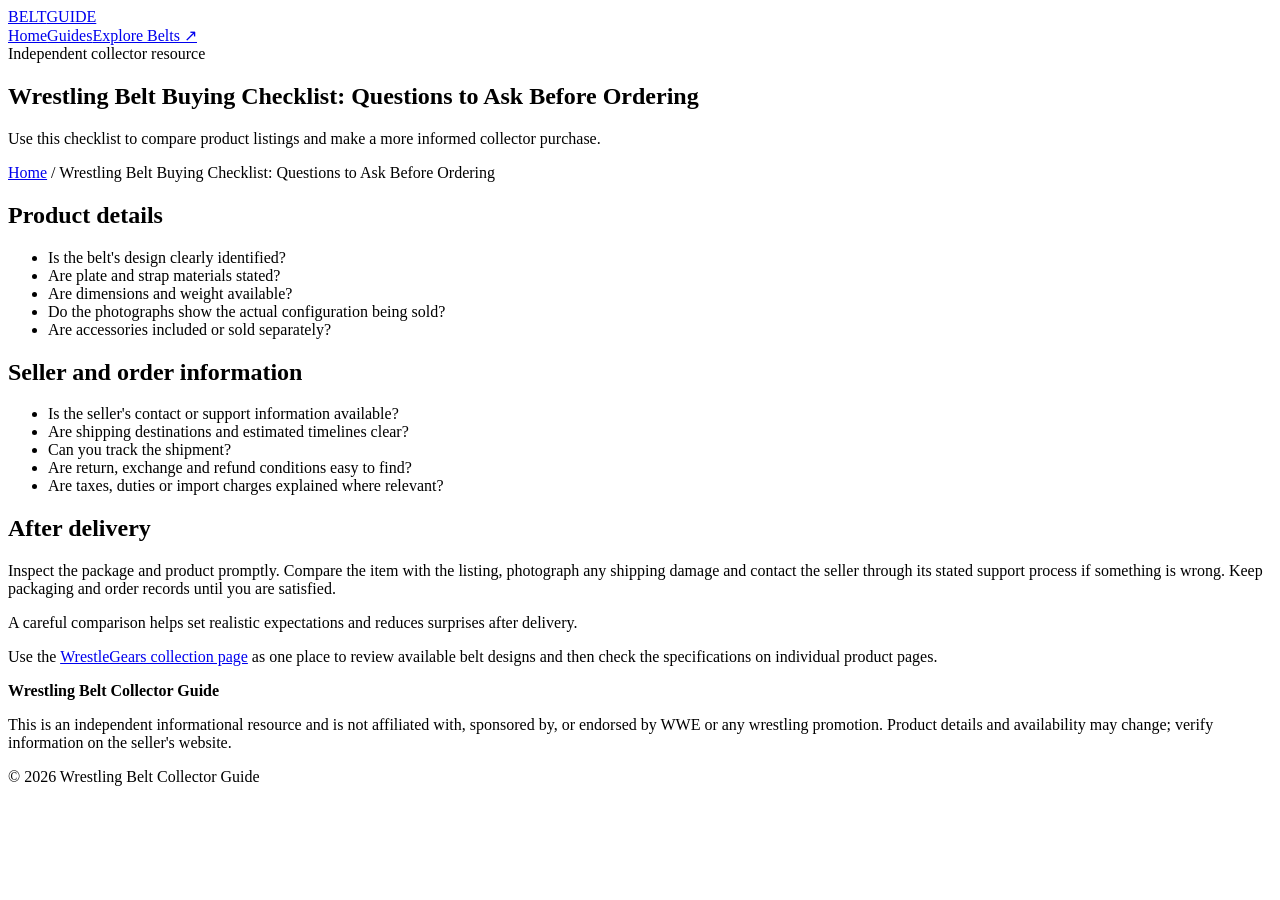
==== belt-buying-checklist.html @ b19512ee "Add files via upload" ====
<!doctype html>
<html lang="en"><head><meta charset="utf-8"><meta name="viewport" content="width=device-width, initial-scale=1">
<title>Wrestling Belt Buying Checklist: Questions to Ask Before Ordering | Wrestling Belt Collector Guide</title><meta name="description" content="Use this checklist to compare product listings and make a more informed collector purchase.">
<meta name="robots" content="index,follow"><link rel="stylesheet" href="../assets/styles.css">
</head><body><header><div class="wrap nav"><a class="brand" href="../index.html">BELT<span>GUIDE</span></a>
<nav><a href="../index.html">Home</a><a href="../index.html#guides">Guides</a><a href="https://wrestlegears.com/collections/wwe-belts" target="_blank" rel="noopener noreferrer">Explore Belts ↗</a></nav></div></header>
<section class="hero"><div class="wrap"><div class="eyebrow">Independent collector resource</div><h1>Wrestling Belt Buying Checklist: Questions to Ask Before Ordering</h1><p class="lead">Use this checklist to compare product listings and make a more informed collector purchase.</p></div></section>
<main class="wrap"><article class="content"><div class="crumb"><a href="../index.html">Home</a> / Wrestling Belt Buying Checklist: Questions to Ask Before Ordering</div><h2>Product details</h2>
<ul><li>Is the belt's design clearly identified?</li><li>Are plate and strap materials stated?</li><li>Are dimensions and weight available?</li><li>Do the photographs show the actual configuration being sold?</li><li>Are accessories included or sold separately?</li></ul>
<h2>Seller and order information</h2>
<ul><li>Is the seller's contact or support information available?</li><li>Are shipping destinations and estimated timelines clear?</li><li>Can you track the shipment?</li><li>Are return, exchange and refund conditions easy to find?</li><li>Are taxes, duties or import charges explained where relevant?</li></ul>
<h2>After delivery</h2>
<p>Inspect the package and product promptly. Compare the item with the listing, photograph any shipping damage and contact the seller through its stated support process if something is wrong. Keep packaging and order records until you are satisfied.</p>
<div class="callout">A careful comparison helps set realistic expectations and reduces surprises after delivery.</div>
<p>Use the <a href="https://wrestlegears.com/collections/wwe-belts" target="_blank" rel="noopener noreferrer">WrestleGears collection page</a> as one place to review available belt designs and then check the specifications on individual product pages.</p></article></main>
<footer><div class="wrap"><p><strong>Wrestling Belt Collector Guide</strong></p><p>This is an independent informational resource and is not affiliated with, sponsored by, or endorsed by WWE or any wrestling promotion. Product details and availability may change; verify information on the seller's website.</p><p>© 2026 Wrestling Belt Collector Guide</p></div></footer></body></html>
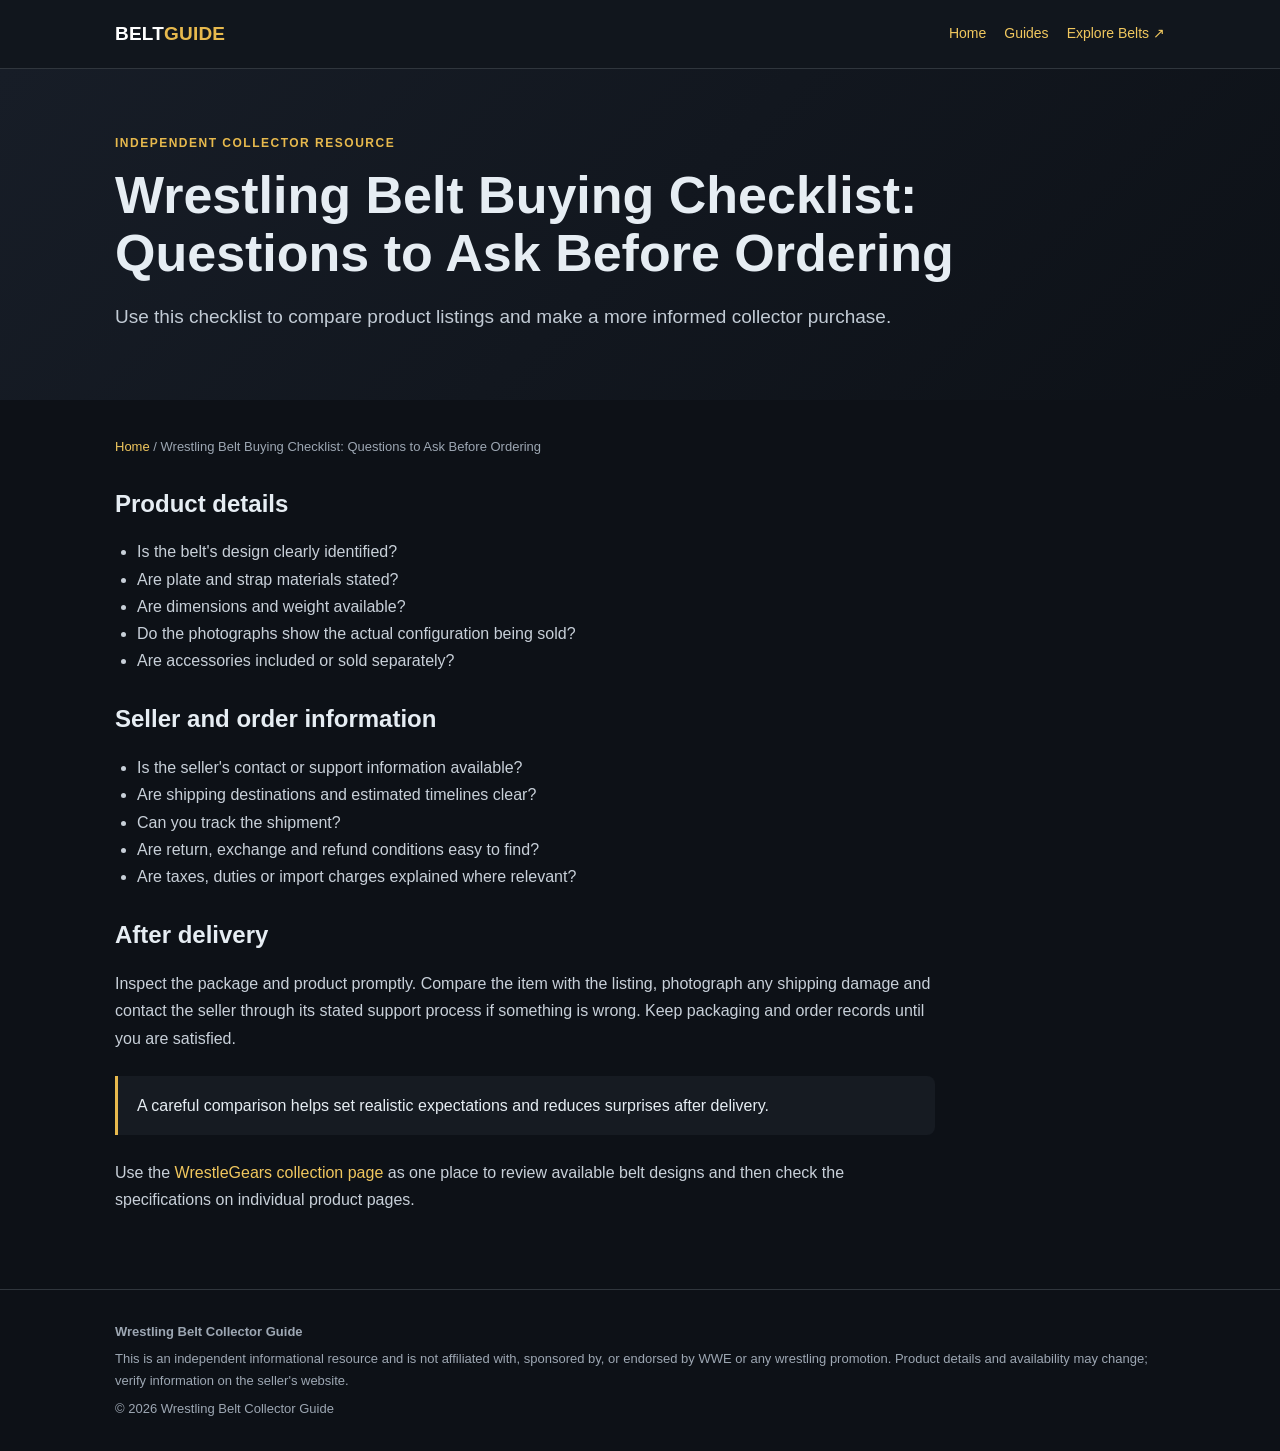
==== commit ac2e4d66: "Add files via upload" ====
--- a/belt-buying-checklist.html
+++ b/belt-buying-checklist.html
@@ -1,11 +1,11 @@
 <!doctype html>
 <html lang="en"><head><meta charset="utf-8"><meta name="viewport" content="width=device-width, initial-scale=1">
 <title>Wrestling Belt Buying Checklist: Questions to Ask Before Ordering | Wrestling Belt Collector Guide</title><meta name="description" content="Use this checklist to compare product listings and make a more informed collector purchase.">
-<meta name="robots" content="index,follow"><link rel="stylesheet" href="../assets/styles.css">
-</head><body><header><div class="wrap nav"><a class="brand" href="../index.html">BELT<span>GUIDE</span></a>
-<nav><a href="../index.html">Home</a><a href="../index.html#guides">Guides</a><a href="https://wrestlegears.com/collections/wwe-belts" target="_blank" rel="noopener noreferrer">Explore Belts ↗</a></nav></div></header>
+<meta name="robots" content="index,follow"><link rel="stylesheet" href="styles.css">
+</head><body><header><div class="wrap nav"><a class="brand" href="index.html">BELT<span>GUIDE</span></a>
+<nav><a href="index.html">Home</a><a href="../index.html#guides">Guides</a><a href="https://wrestlegears.com/collections/wwe-belts" target="_blank" rel="noopener noreferrer">Explore Belts ↗</a></nav></div></header>
 <section class="hero"><div class="wrap"><div class="eyebrow">Independent collector resource</div><h1>Wrestling Belt Buying Checklist: Questions to Ask Before Ordering</h1><p class="lead">Use this checklist to compare product listings and make a more informed collector purchase.</p></div></section>
-<main class="wrap"><article class="content"><div class="crumb"><a href="../index.html">Home</a> / Wrestling Belt Buying Checklist: Questions to Ask Before Ordering</div><h2>Product details</h2>
+<main class="wrap"><article class="content"><div class="crumb"><a href="index.html">Home</a> / Wrestling Belt Buying Checklist: Questions to Ask Before Ordering</div><h2>Product details</h2>
 <ul><li>Is the belt's design clearly identified?</li><li>Are plate and strap materials stated?</li><li>Are dimensions and weight available?</li><li>Do the photographs show the actual configuration being sold?</li><li>Are accessories included or sold separately?</li></ul>
 <h2>Seller and order information</h2>
 <ul><li>Is the seller's contact or support information available?</li><li>Are shipping destinations and estimated timelines clear?</li><li>Can you track the shipment?</li><li>Are return, exchange and refund conditions easy to find?</li><li>Are taxes, duties or import charges explained where relevant?</li></ul>
--- a/styles.css
+++ b/styles.css
@@ -0,0 +1,26 @@
+
+:root{--bg:#0d1117;--panel:#161b22;--text:#e6edf3;--muted:#9da7b3;--gold:#e7b94d;--line:#30363d;--link:#f0c75e}
+*{box-sizing:border-box}body{margin:0;background:var(--bg);color:var(--text);font:16px/1.7 Arial,Helvetica,sans-serif}
+a{color:var(--link);text-decoration:none}a:hover{text-decoration:underline}
+.wrap{width:min(1050px,92%);margin:auto}
+header{border-bottom:1px solid var(--line);background:#11161d}
+.nav{display:flex;align-items:center;justify-content:space-between;gap:20px;padding:18px 0;flex-wrap:wrap}
+.brand{font-size:19px;font-weight:800;color:#fff;letter-spacing:.2px}.brand span{color:var(--gold)}
+nav{display:flex;gap:18px;flex-wrap:wrap;font-size:14px}
+.hero{padding:64px 0 48px;background:linear-gradient(135deg,#171d27,#0d1117)}
+.eyebrow{color:var(--gold);font-weight:700;text-transform:uppercase;letter-spacing:1.5px;font-size:12px}
+h1{font-size:clamp(32px,5vw,52px);line-height:1.12;margin:12px 0 18px;max-width:850px}
+h2{line-height:1.25;margin-top:30px}h3{line-height:1.3}
+.lead{font-size:19px;color:#c2cbd5;max-width:780px}
+.button{display:inline-block;background:var(--gold);color:#161616;font-weight:700;padding:11px 17px;border-radius:6px;margin:12px 8px 0 0}
+.button.secondary{background:transparent;color:var(--gold);border:1px solid #8d7133}
+main{padding:36px 0 60px}.grid{display:grid;grid-template-columns:repeat(auto-fit,minmax(245px,1fr));gap:18px}
+.card{background:var(--panel);border:1px solid var(--line);border-radius:10px;padding:22px}
+.card h2,.card h3{margin:0 0 10px}.card p{color:var(--muted);margin:0 0 14px}
+.meta{color:var(--muted);font-size:13px}
+.content{max-width:820px}.content p,.content li{color:#c8d0d9}
+.callout{border-left:3px solid var(--gold);background:var(--panel);padding:16px 19px;margin:24px 0;border-radius:0 8px 8px 0}
+footer{border-top:1px solid var(--line);padding:26px 0;color:var(--muted);font-size:13px}
+footer p{margin:5px 0}.crumb{font-size:13px;color:var(--muted);margin-bottom:20px}
+ul{padding-left:22px}
+@media(max-width:600px){.hero{padding:42px 0 34px}.nav{align-items:flex-start;flex-direction:column}nav{gap:12px}}
